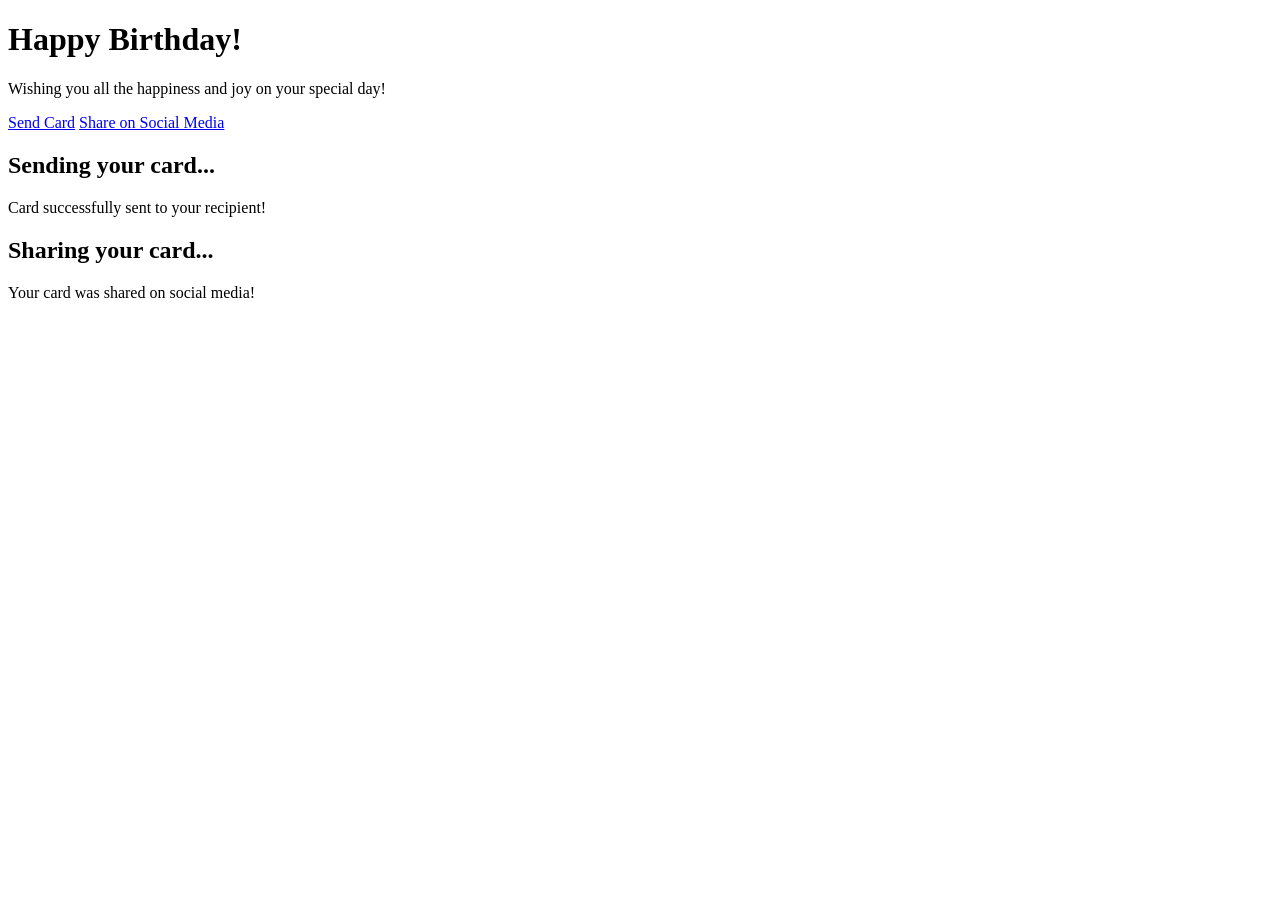
==== greeting.html @ b5bc842a "fix link to stylesheet" ====
<!DOCTYPE html>
<html lang="en">
  <head>
    <meta charset="utf-8">
    <meta name="viewport" content="width=device-width, initial-scale=1.0">
    <title>Greeting Card</title>
    <link href="rin-gorman.github.io/html-css2/css/greeting.css" rel="stylesheet">
  </head>
  <body>
    <div class="card" id="greeting-card">
      <h1>Happy Birthday!</h1>
      <p class="message">
        Wishing you all the happiness and joy on your special day!
      </p>
      <div class="card-links">
        <a href="#send" class="send-link">Send Card</a>
        <a href="#share" class="share-link">Share on Social Media</a>
      </div>
  	</div>
    <section id="send">
      <h2>Sending your card...</h2>
      <p>Card successfully sent to your recipient!</p>
    </section>
    <section id="share">
      <h2>Sharing your card...</h2>
      <p>Your card was shared on social media!</p>
    </section>
  </body>
</html>
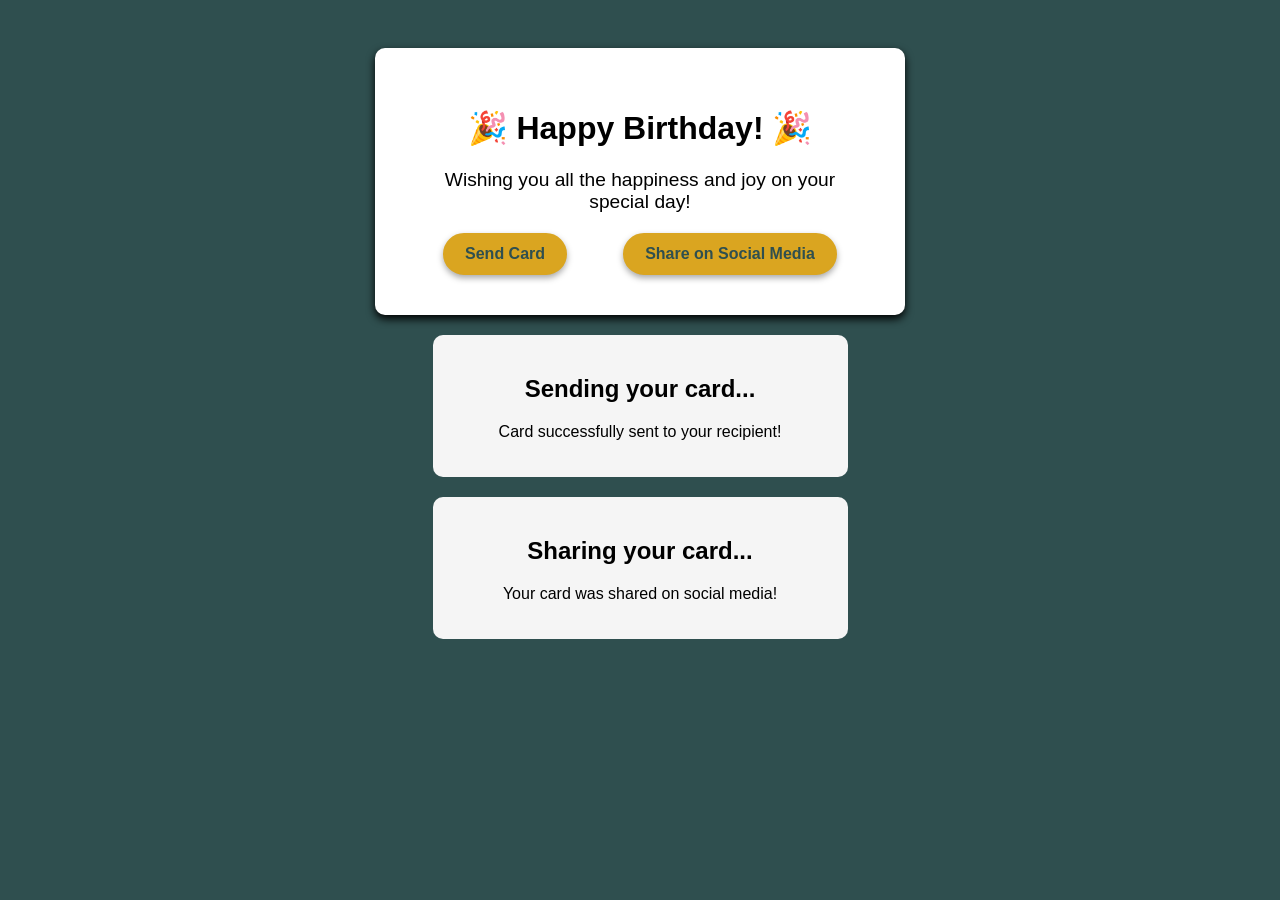
==== commit 6da21e4e: "removed "updated" stylesheet link" ====
--- a/greeting.html
+++ b/greeting.html
@@ -4,7 +4,7 @@
     <meta charset="utf-8">
     <meta name="viewport" content="width=device-width, initial-scale=1.0">
     <title>Greeting Card</title>
-    <link href="rin-gorman.github.io/html-css2/css/greeting.css" rel="stylesheet">
+    <link href="css/greeting.css" rel="stylesheet">
   </head>
   <body>
     <div class="card" id="greeting-card">
--- a/css/greeting.css
+++ b/css/greeting.css
@@ -0,0 +1,85 @@
+body {
+  font-family:Verdana, Geneva, Tahoma, sans-serif;
+  padding: 40px;
+  text-align: center;
+  background-color:darkslategray;
+}
+
+.card {
+  background-color: white;
+  max-width: 450px;
+  padding: 40px;
+  margin: 0 auto;
+  border-radius: 10px;
+  box-shadow: 0 4px 8px #000;
+  transition: transform 0.3s, background-color 0.3s ease;
+  margin-bottom: 1em;
+}
+
+.card:hover {
+  background-color:blanchedalmond;
+  transform: scale(1.1);
+}
+
+h1::before {
+  content: "🎉 ";
+}
+
+h1::after {
+  content: " 🎉";
+}
+
+.message {
+  font-size: 1.2em;
+  margin-bottom: 20px;
+}
+
+.card-links {
+  margin-top: 20px;
+  display: flex;
+  justify-content: space-around;
+}
+
+.card-links a {
+  text-decoration: none;
+  font-size: 1em;
+  font-weight:bold;
+  padding: 10px 20px;
+  border-radius: 25px;
+  border: 2px solid goldenrod;
+  color: darkslategray;
+  background-color:goldenrod;
+  transition: background-color 0.3s ease;
+  box-shadow: 0 3px 6px darkgray;
+}
+
+.card-links a:hover {
+  background-color: darkgoldenrod;
+  border: 2px solid darkgoldenrod;
+}
+
+.card-links a:active {
+  background-color: midnightblue;
+}
+
+.card-links a:focus {
+  outline: 2px solid yellow;
+}
+
+.card-links a:visited {
+  color: crimson;
+}
+
+section {
+  margin: 20px auto;
+  max-width: 375px;
+  background-color: whitesmoke;
+  padding: 20px;
+  border-radius: 10px;
+  
+}
+
+section:hover{
+  transform: rotate(3deg);
+}
+
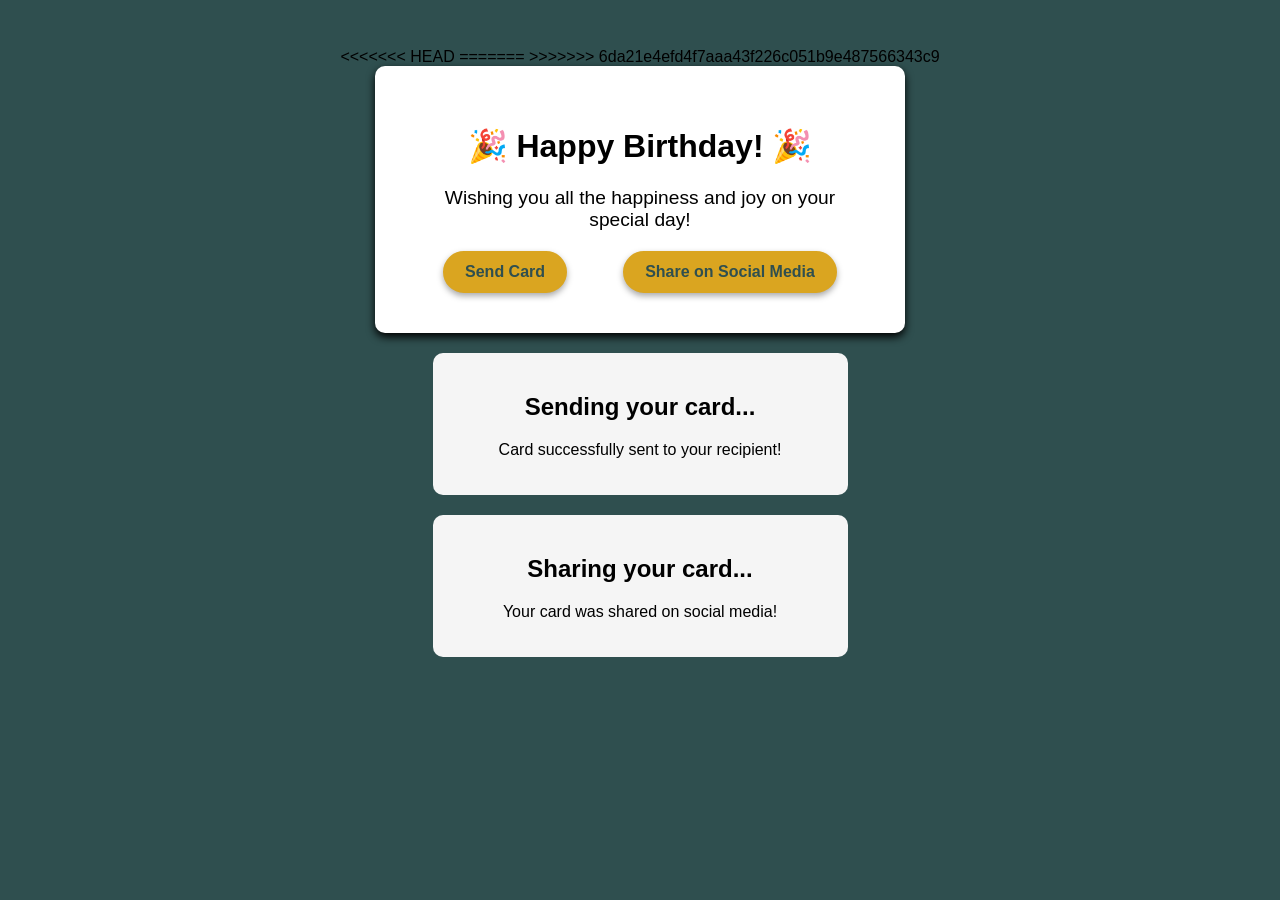
==== commit 4a50f833: "stylesheet link" ====
--- a/greeting.html
+++ b/greeting.html
@@ -4,7 +4,11 @@
     <meta charset="utf-8">
     <meta name="viewport" content="width=device-width, initial-scale=1.0">
     <title>Greeting Card</title>
+<<<<<<< HEAD
+    <link rel="stylesheet" href="/css/greeting.css">
+=======
     <link href="css/greeting.css" rel="stylesheet">
+>>>>>>> 6da21e4efd4f7aaa43f226c051b9e487566343c9
   </head>
   <body>
     <div class="card" id="greeting-card">
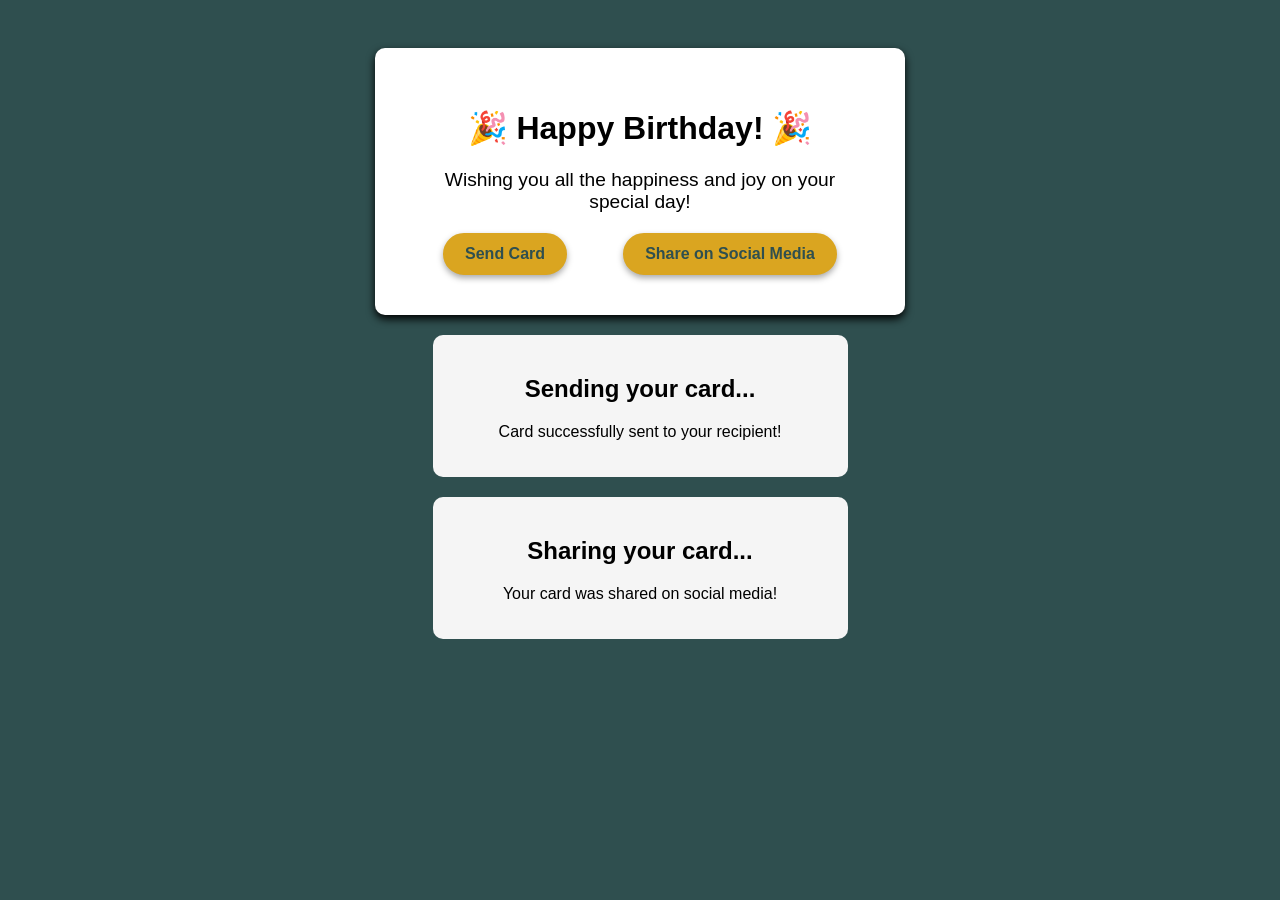
==== commit 53091897: "argh. header issues?" ====
--- a/greeting.html
+++ b/greeting.html
@@ -4,11 +4,7 @@
     <meta charset="utf-8">
     <meta name="viewport" content="width=device-width, initial-scale=1.0">
     <title>Greeting Card</title>
-<<<<<<< HEAD
-    <link rel="stylesheet" href="/css/greeting.css">
-=======
-    <link href="css/greeting.css" rel="stylesheet">
->>>>>>> 6da21e4efd4f7aaa43f226c051b9e487566343c9
+    <link href="/css/greeting.css" rel="stylesheet">
   </head>
   <body>
     <div class="card" id="greeting-card">
@@ -30,4 +26,4 @@
       <p>Your card was shared on social media!</p>
     </section>
   </body>
-</html>
+</html>
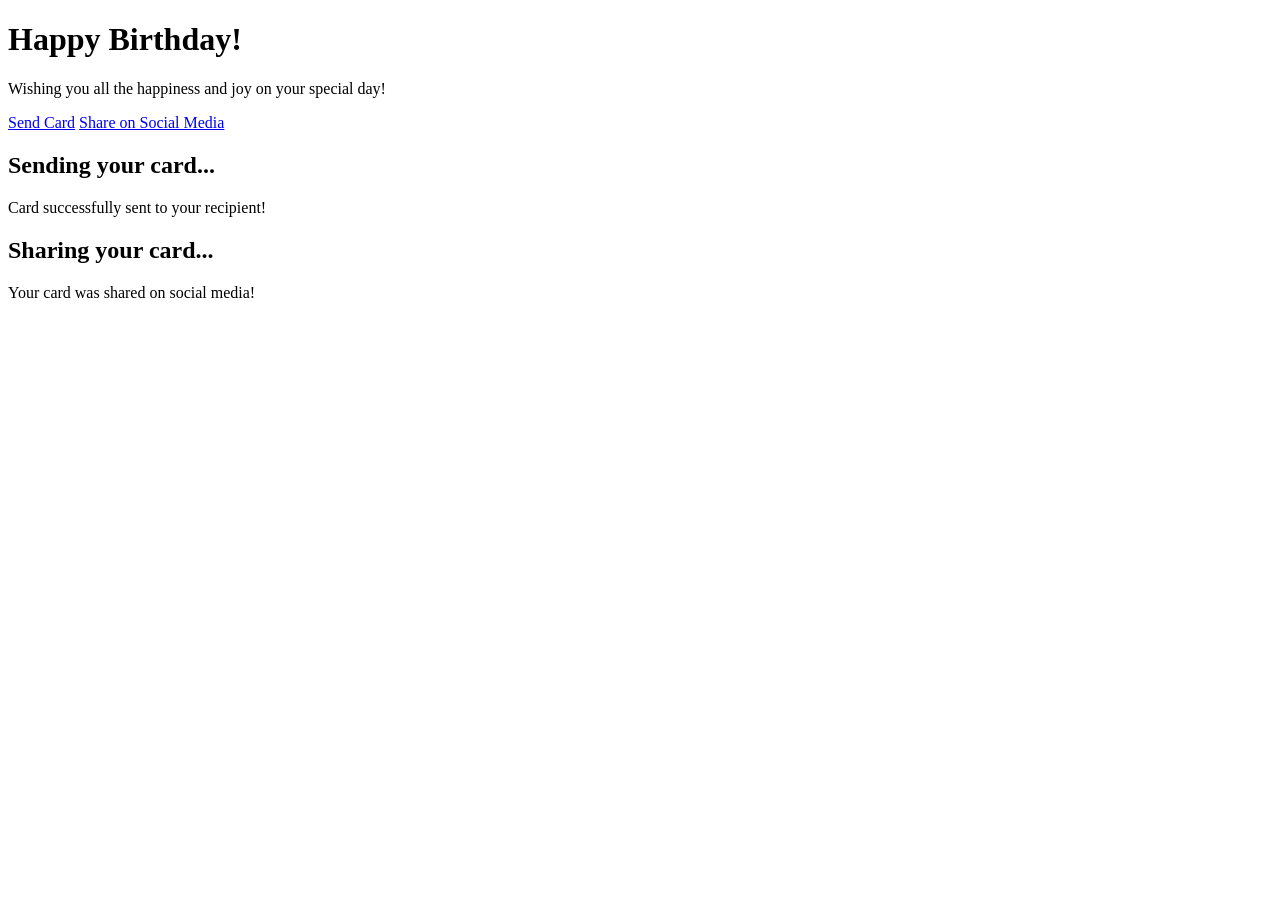
==== commit 095e3632: "maybe this will work?" ====
--- a/greeting.html
+++ b/greeting.html
@@ -4,7 +4,7 @@
     <meta charset="utf-8">
     <meta name="viewport" content="width=device-width, initial-scale=1.0">
     <title>Greeting Card</title>
-    <link href="/css/greeting.css" rel="stylesheet">
+    <link rel="stylesheet" href="rin-gorman.github.io/html-css2/css/greeting.css">
   </head>
   <body>
     <div class="card" id="greeting-card">
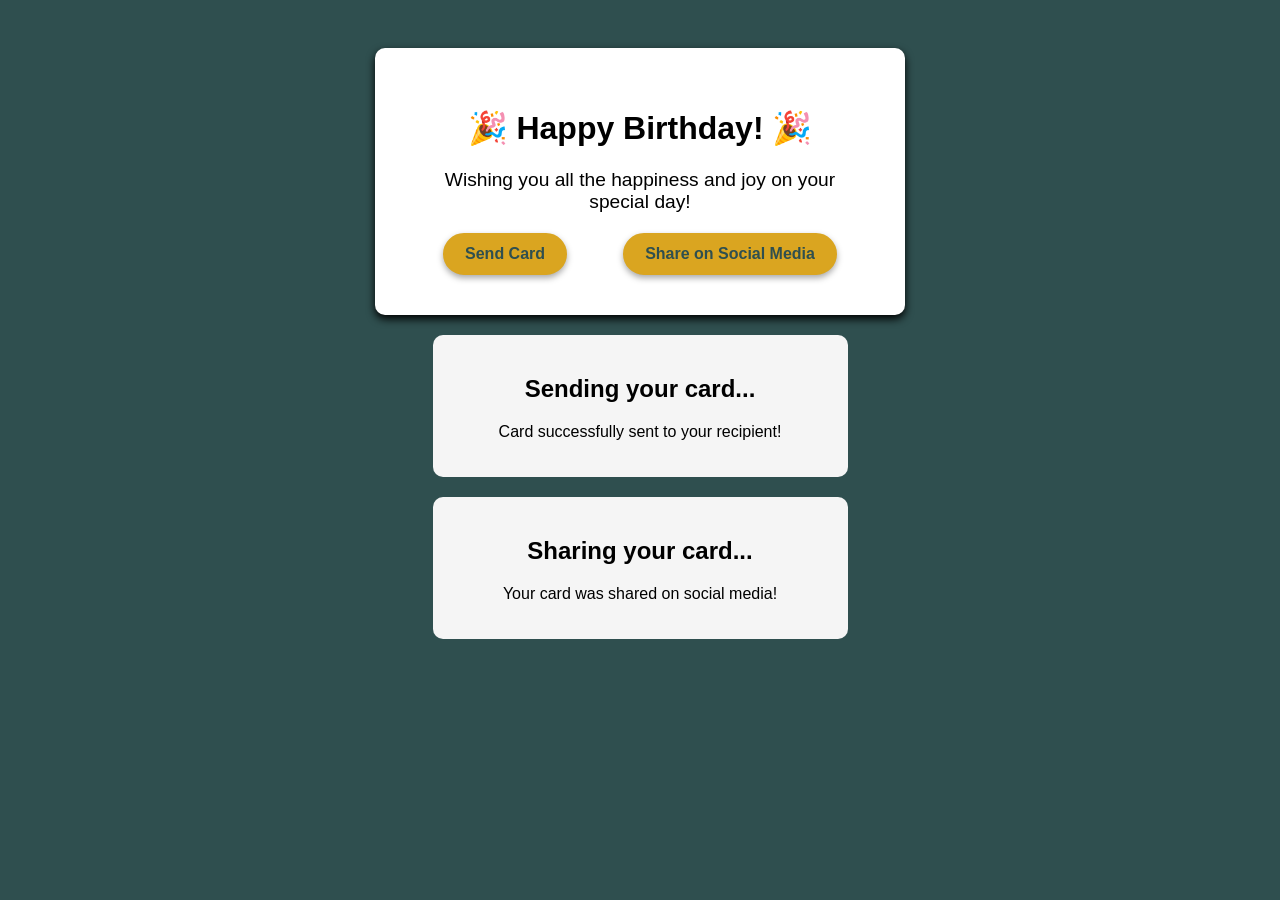
==== commit f6c24c94: "moved css file into main folder" ====
--- a/greeting.html
+++ b/greeting.html
@@ -4,7 +4,7 @@
     <meta charset="utf-8">
     <meta name="viewport" content="width=device-width, initial-scale=1.0">
     <title>Greeting Card</title>
-    <link rel="stylesheet" href="rin-gorman.github.io/html-css2/css/greeting.css">
+    <link rel="stylesheet" href="greeting.css" type="text/css">
   </head>
   <body>
     <div class="card" id="greeting-card">
--- a/greeting.css
+++ b/greeting.css
@@ -0,0 +1,85 @@
+body {
+  font-family:Verdana, Geneva, Tahoma, sans-serif;
+  padding: 40px;
+  text-align: center;
+  background-color:darkslategray;
+}
+
+.card {
+  background-color: white;
+  max-width: 450px;
+  padding: 40px;
+  margin: 0 auto;
+  border-radius: 10px;
+  box-shadow: 0 4px 8px #000;
+  transition: transform 0.3s, background-color 0.3s ease;
+  margin-bottom: 1em;
+}
+
+.card:hover {
+  background-color:blanchedalmond;
+  transform: scale(1.1);
+}
+
+h1::before {
+  content: "🎉 ";
+}
+
+h1::after {
+  content: " 🎉";
+}
+
+.message {
+  font-size: 1.2em;
+  margin-bottom: 20px;
+}
+
+.card-links {
+  margin-top: 20px;
+  display: flex;
+  justify-content: space-around;
+}
+
+.card-links a {
+  text-decoration: none;
+  font-size: 1em;
+  font-weight:bold;
+  padding: 10px 20px;
+  border-radius: 25px;
+  border: 2px solid goldenrod;
+  color: darkslategray;
+  background-color:goldenrod;
+  transition: background-color 0.3s ease;
+  box-shadow: 0 3px 6px darkgray;
+}
+
+.card-links a:hover {
+  background-color: darkgoldenrod;
+  border: 2px solid darkgoldenrod;
+}
+
+.card-links a:active {
+  background-color: midnightblue;
+}
+
+.card-links a:focus {
+  outline: 2px solid yellow;
+}
+
+.card-links a:visited {
+  color: crimson;
+}
+
+section {
+  margin: 20px auto;
+  max-width: 375px;
+  background-color: whitesmoke;
+  padding: 20px;
+  border-radius: 10px;
+  
+}
+
+section:hover{
+  transform: rotate(3deg);
+}
+
